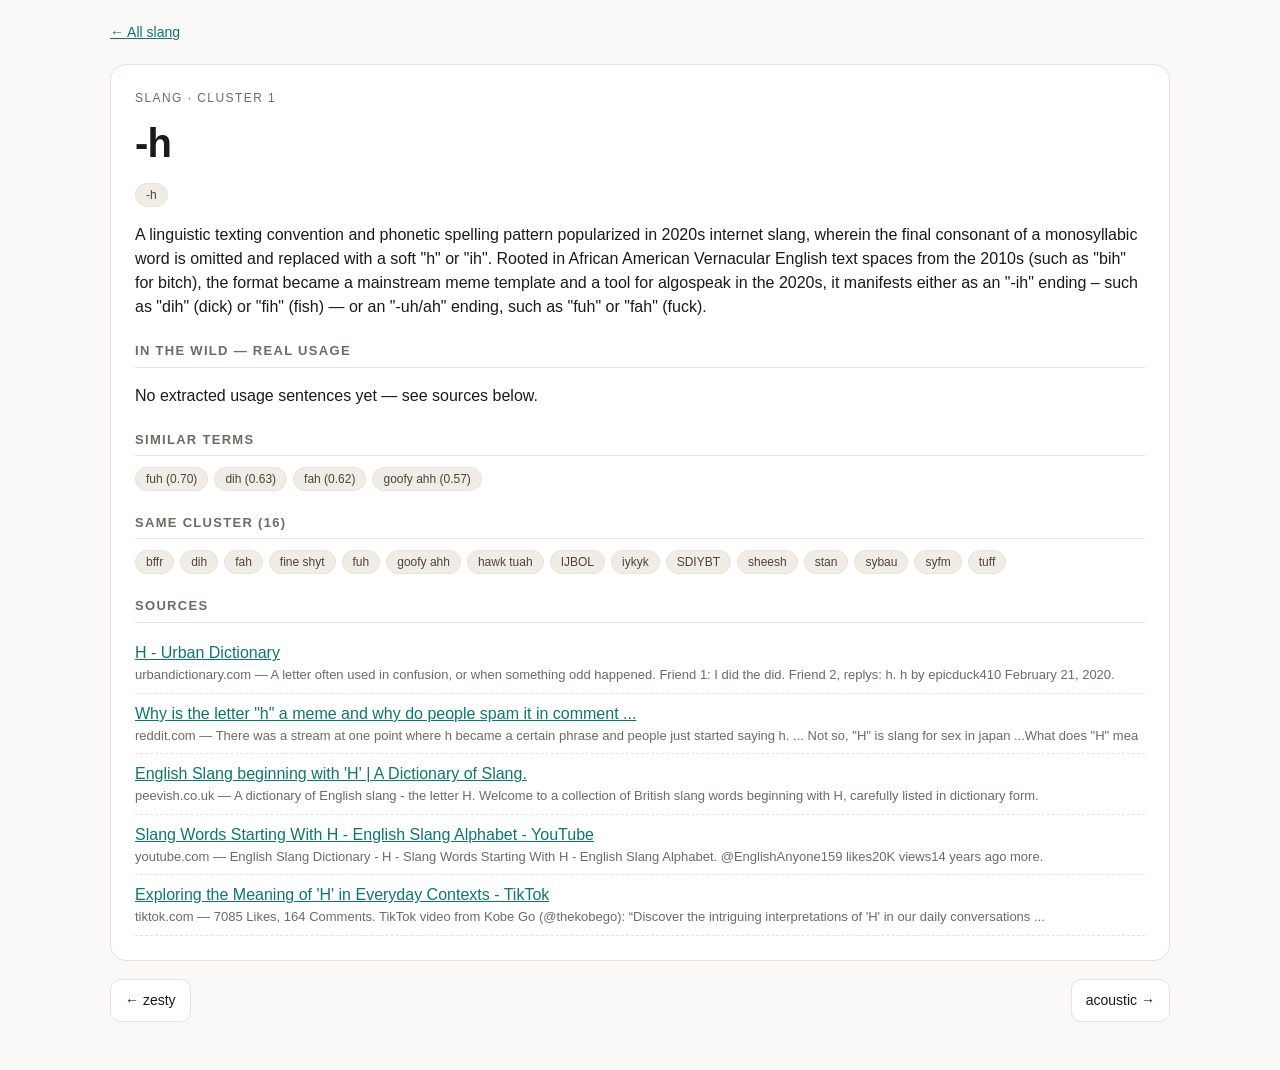
==== docs/word.html @ 379c5617 "Image generation day1" ====
<!DOCTYPE html>
<html lang="en">
<head>
<meta charset="utf-8" />
<meta name="viewport" content="width=device-width, initial-scale=1" />
<title>Slang definition — Code Slang</title>
<link rel="stylesheet" href="styles.css" />
</head>
<body>
<main class="wrap">
  <p style="margin-top:20px"><a class="top-link" href="index.html">← All slang</a></p>
  <div class="detail" id="detail"><p>Loading…</p></div>
  <nav class="pager" id="pager"></nav>
</main>
<button id="toTop" class="to-top" type="button" aria-label="Back to top" hidden>↑</button>
<script src="word.js"></script>
</body>
</html>
---- docs/styles.css ----
:root {
  --bg: #faf9f7;
  --card: #ffffff;
  --ink: #1c1a17;
  --muted: #6f6a63;
  --line: #e8e2d9;
  --accent: #0f766e;
  --accent-ink: #ffffff;
  --chip: #f1ede6;
  --quote: #eef7f2;
}
* { box-sizing: border-box; }
body {
  margin: 0;
  background: var(--bg);
  color: var(--ink);
  font-family: -apple-system, BlinkMacSystemFont, "Segoe UI", Roboto, Helvetica, Arial, sans-serif;
  line-height: 1.5;
}
a { color: var(--accent); }
.wrap { max-width: 1100px; margin: 0 auto; padding: 0 20px 48px; }
.site-header {
  border-bottom: 1px solid var(--line);
  background: #fff;
}
.site-header .wrap { padding-top: 28px; padding-bottom: 20px; }
.eyebrow {
  text-transform: uppercase;
  letter-spacing: 0.12em;
  font-size: 12px;
  color: var(--muted);
  margin: 0 0 6px;
}
h1 { margin: 0 0 6px; font-size: 34px; letter-spacing: -0.02em; }
.sub { margin: 0 0 16px; color: var(--muted); }
.controls {
  display: flex;
  gap: 10px;
  flex-wrap: wrap;
  align-items: center;
}
.controls input[type="search"], .controls select {
  padding: 10px 12px;
  border: 1px solid var(--line);
  border-radius: 10px;
  font-size: 15px;
  background: #fff;
}
.controls input[type="search"] { flex: 1 1 260px; }
.btn {
  display: inline-block;
  padding: 10px 14px;
  border-radius: 10px;
  border: 1px solid var(--line);
  background: #fff;
  cursor: pointer;
  text-decoration: none;
  color: var(--ink);
  font-size: 14px;
}
.btn.primary { background: var(--accent); border-color: var(--accent); color: var(--accent-ink); }
.btn:hover { filter: brightness(0.97); }
.wotd {
  margin-top: 16px;
  background: #fff;
  border: 1px solid var(--line);
  border-left: 5px solid var(--accent);
  border-radius: 12px;
  padding: 12px 16px;
}
.wotd h2 { margin: 0 0 4px; font-size: 14px; text-transform: uppercase; letter-spacing: 0.08em; color: var(--muted); }
.wotd p { margin: 4px 0; }
.az { display: flex; flex-wrap: wrap; gap: 6px; margin: 18px 0 6px; }
.az button {
  border: 1px solid var(--line);
  background: #fff;
  border-radius: 8px;
  min-width: 34px;
  padding: 6px 8px;
  cursor: pointer;
}
.az button[aria-pressed="true"] { background: var(--ink); color: #fff; border-color: var(--ink); }
.meta-line { color: var(--muted); font-size: 14px; margin: 8px 0 16px; }
.grid {
  display: grid;
  grid-template-columns: repeat(3, 1fr);
  gap: 14px;
}
@media (max-width: 900px) { .grid { grid-template-columns: repeat(2, 1fr); } }
@media (max-width: 600px) { .grid { grid-template-columns: 1fr; } h1 { font-size: 27px; } }
.card {
  background: var(--card);
  border: 1px solid var(--line);
  border-radius: 14px;
  padding: 14px 15px;
  display: flex;
  flex-direction: column;
  gap: 8px;
}
.card h3 { margin: 0; font-size: 20px; }
.card h3 a { color: var(--ink); text-decoration: none; }
.card h3 a:hover { color: var(--accent); text-decoration: underline; }
.card p.def { margin: 0; color: #333; }
.tags { display: flex; flex-wrap: wrap; gap: 6px; }
.chip {
  display: inline-block;
  background: var(--chip);
  border: 1px solid var(--line);
  border-radius: 999px;
  padding: 2px 10px;
  font-size: 12px;
  color: #4a453e;
  text-decoration: none;
}
.chip:hover { border-color: var(--accent); color: var(--accent); }
.chip.dark { background: var(--ink); color: #fff; border-color: var(--ink); }
.empty { padding: 30px; text-align: center; color: var(--muted); }
.detail {
  background: #fff;
  border: 1px solid var(--line);
  border-radius: 16px;
  padding: 24px;
  margin-top: 20px;
}
.detail h1 { font-size: 40px; margin: 0; }
.forms { display: flex; gap: 6px; flex-wrap: wrap; margin: 10px 0; }
section.block { margin-top: 22px; }
section.block h2 {
  font-size: 13px;
  text-transform: uppercase;
  letter-spacing: 0.1em;
  color: var(--muted);
  border-bottom: 1px solid var(--line);
  padding-bottom: 6px;
}
.use {
  background: var(--quote);
  border-left: 4px solid var(--accent);
  border-radius: 0 10px 10px 0;
  padding: 10px 12px;
  margin: 10px 0;
}
.use .src { font-size: 13px; color: var(--muted); }
.src-list { list-style: none; padding: 0; margin: 0; }
.src-list li { padding: 8px 0; border-bottom: 1px dashed var(--line); }
.src-list .domain { color: var(--muted); font-size: 13px; }
.pager { display: flex; justify-content: space-between; gap: 10px; margin-top: 18px; }
.top-link { font-size: 14px; }
footer.site { color: var(--muted); font-size: 13px; padding: 20px 0 40px; }
footer.site .wrap { padding-bottom: 0; }
.to-top {
  position: fixed;
  right: 20px;
  bottom: 20px;
  width: 44px;
  height: 44px;
  border-radius: 50%;
  border: 1px solid var(--ink);
  background: var(--ink);
  color: #fff;
  font-size: 20px;
  line-height: 1;
  cursor: pointer;
  opacity: 0;
  visibility: hidden;
  transform: translateY(8px);
  transition: opacity 0.2s ease, transform 0.2s ease, visibility 0.2s;
  z-index: 50;
}
.to-top.show {
  opacity: 1;
  visibility: visible;
  transform: translateY(0);
}
.to-top:hover { background: var(--accent); border-color: var(--accent); }
.to-top:focus-visible { outline: 2px solid var(--accent); outline-offset: 2px; }
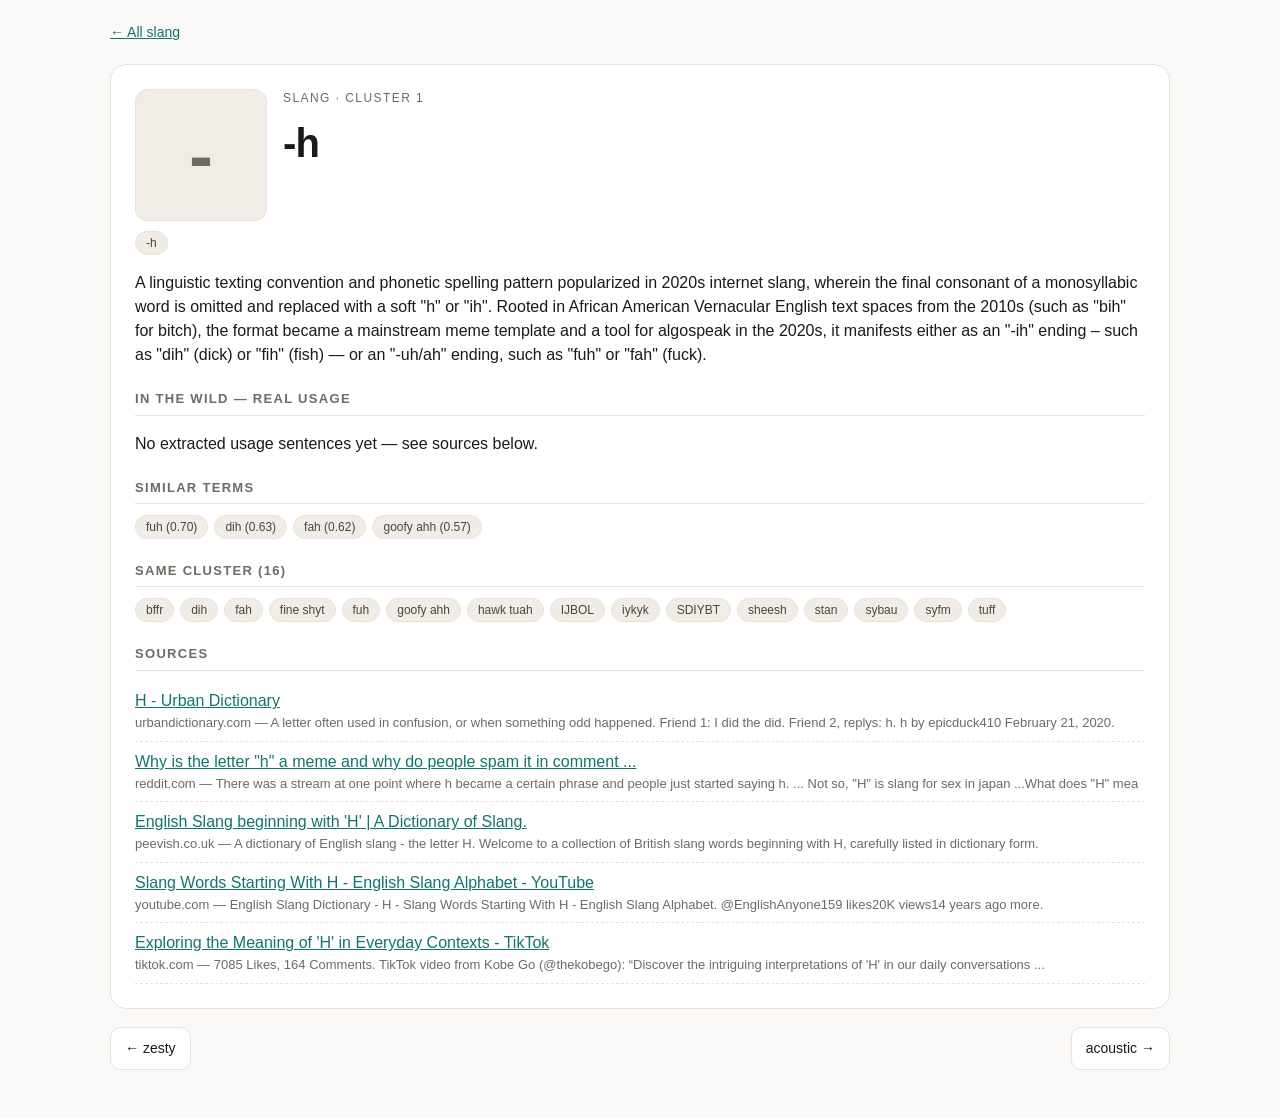
==== commit f8fca111: "Cache busting" ====
--- a/docs/word.html
+++ b/docs/word.html
@@ -4,7 +4,7 @@
 <meta charset="utf-8" />
 <meta name="viewport" content="width=device-width, initial-scale=1" />
 <title>Slang definition — Code Slang</title>
-<link rel="stylesheet" href="styles.css" />
+<link rel="stylesheet" href="styles.css?v=20260919-183727" />
 </head>
 <body>
 <main class="wrap">
@@ -13,6 +13,7 @@
   <nav class="pager" id="pager"></nav>
 </main>
 <button id="toTop" class="to-top" type="button" aria-label="Back to top" hidden>↑</button>
-<script src="word.js"></script>
+<script>window.__V="20260919-183727";</script>
+<script src="word.js?v=20260919-183727"></script>
 </body>
 </html>
--- a/docs/styles.css
+++ b/docs/styles.css
@@ -47,6 +47,23 @@
   background: #fff;
 }
 .controls input[type="search"] { flex: 1 1 260px; }
+.censor-toggle { display: inline-flex; align-items: center; gap: 6px; font-size: 14px; color: var(--muted); }
+.card-check { display: flex; justify-content: flex-end; }
+.card-check label { display: inline-flex; align-items: center; gap: 6px; font-size: 12px; color: var(--muted); cursor: pointer; }
+.blacklist-fab {
+  position: fixed;
+  right: 20px;
+  bottom: 76px;
+  z-index: 50;
+  padding: 10px 14px;
+  border-radius: 10px;
+  border: 1px solid var(--ink);
+  background: var(--ink);
+  color: #fff;
+  font-size: 14px;
+  cursor: pointer;
+}
+.blacklist-fab:hover { background: var(--accent); border-color: var(--accent); }
 .btn {
   display: inline-block;
   padding: 10px 14px;
@@ -96,6 +113,18 @@
   display: flex;
   flex-direction: column;
   gap: 8px;
+  cursor: pointer;
+  transition: transform 0.15s ease, box-shadow 0.15s ease, border-color 0.15s ease;
+}
+.card:hover,
+.card:focus-within {
+  transform: translateY(-3px);
+  box-shadow: 0 8px 20px rgba(0, 0, 0, 0.08);
+  border-color: var(--accent);
+}
+.card:focus-visible {
+  outline: 2px solid var(--accent);
+  outline-offset: 2px;
 }
 .card h3 { margin: 0; font-size: 20px; }
 .card h3 a { color: var(--ink); text-decoration: none; }
@@ -112,6 +141,8 @@
   color: #4a453e;
   text-decoration: none;
 }
+.tags .chip { cursor: default; }
+a.chip { cursor: pointer; }
 .chip:hover { border-color: var(--accent); color: var(--accent); }
 .chip.dark { background: var(--ink); color: #fff; border-color: var(--ink); }
 .empty { padding: 30px; text-align: center; color: var(--muted); }
@@ -123,6 +154,27 @@
   margin-top: 20px;
 }
 .detail h1 { font-size: 40px; margin: 0; }
+.detail-head {
+  display: flex;
+  flex-direction: row;
+  justify-content: flex-start;
+  align-items: flex-start;
+  gap: 16px;
+}
+.detail-title { min-width: 0; flex: 1; }
+.detail-title .eyebrow { margin-top: 0; }
+.word-art {
+  width: 132px;
+  height: 132px;
+  object-fit: cover;
+  border-radius: 12px;
+  border: 1px solid var(--line);
+  flex-shrink: 0;
+  background: var(--chip);
+}
+@media (max-width: 600px) {
+  .word-art { width: 96px; height: 96px; }
+}
 .forms { display: flex; gap: 6px; flex-wrap: wrap; margin: 10px 0; }
 section.block { margin-top: 22px; }
 section.block h2 {
